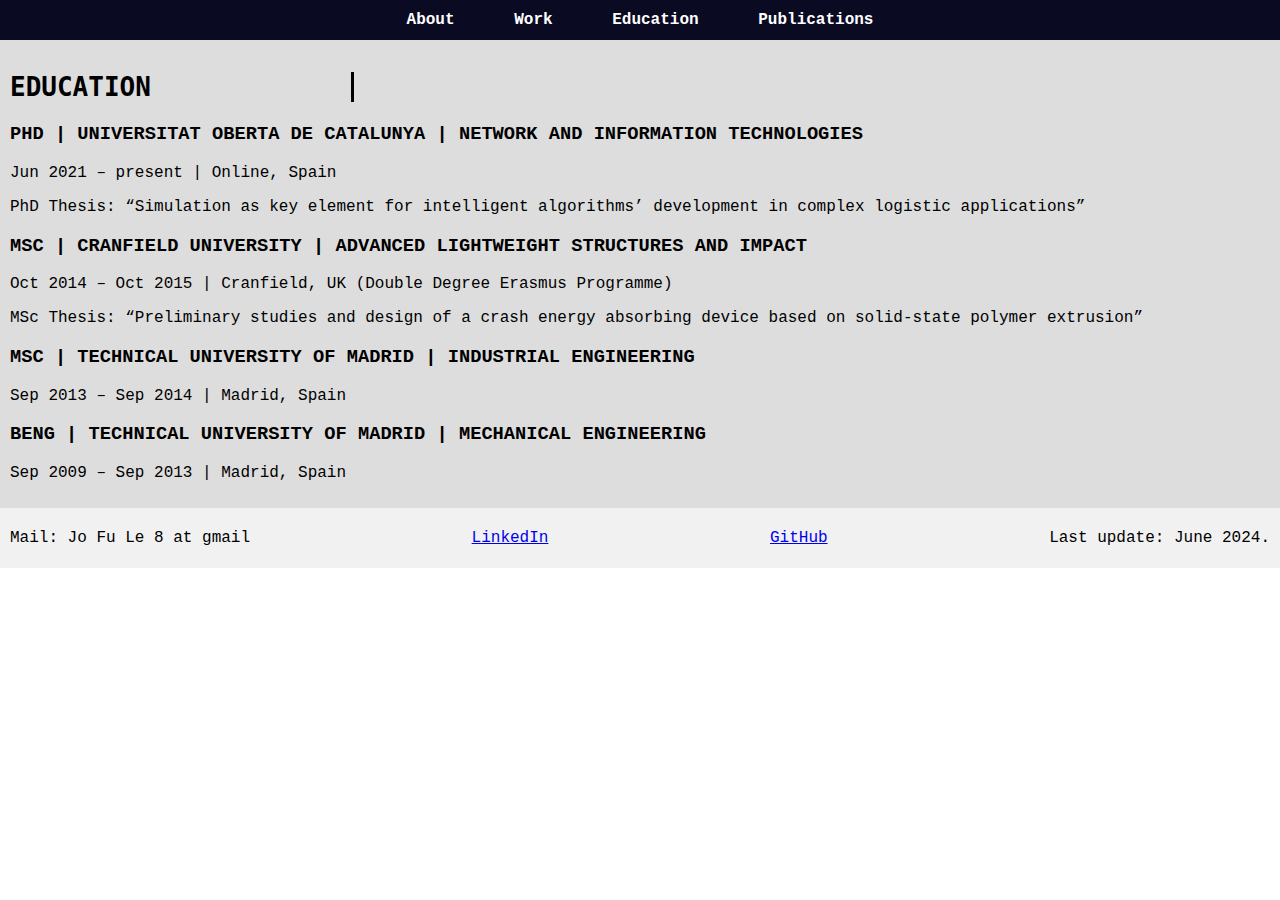
==== education.html @ 48092a1f "profile image and publications added" ====
<!DOCTYPE html>
<html lang="en">
  <head>
    <meta charset="UTF-8" />
    <title>Jonas Fuentes Leon</title>
    <meta name="viewport" content="width=device-width,initial-scale=1" />
    <meta name="description" content="" />
    <link rel="stylesheet" type="text/css" href="style.css" />
    <link rel="icon" href="favicon.png" />
    <script src="components/header.js" type="text/javascript" defer></script>
    <script src="components/footer.js" type="text/javascript" defer></script>
  </head>

  <body>
    <header-component></header-component>
    <main>
      <div class="content">
        <h2 class="typing">EDUCATION</h2>

        <h3>
          PHD | UNIVERSITAT OBERTA DE CATALUNYA | NETWORK AND INFORMATION
          TECHNOLOGIES
        </h3>
        <p>Jun 2021 – present | Online, Spain</p>
        <p>
          PhD Thesis: “Simulation as key element for intelligent algorithms’
          development in complex logistic applications”
        </p>

        <h3>
          MSC | CRANFIELD UNIVERSITY | ADVANCED LIGHTWEIGHT STRUCTURES AND
          IMPACT
        </h3>
        <p>
          Oct 2014 – Oct 2015 | Cranfield, UK (Double Degree Erasmus Programme)
        </p>
        <p>
          MSc Thesis: “Preliminary studies and design of a crash energy
          absorbing device based on solid-state polymer extrusion”
        </p>

        <h3>MSC | TECHNICAL UNIVERSITY OF MADRID | INDUSTRIAL ENGINEERING</h3>
        <p>Sep 2013 – Sep 2014 | Madrid, Spain</p>

        <h3>BENG | TECHNICAL UNIVERSITY OF MADRID | MECHANICAL ENGINEERING</h3>
        <p>Sep 2009 – Sep 2013 | Madrid, Spain</p>
      </div>
    </main>
    <footer-component></footer-component>
  </body>
</html>
---- style.css ----
* {
  box-sizing: border-box;
  /* font-family: Arial, Helvetica, sans-serif; */
  font-family: "Courier New", Courier, monospace;
}

body {
  margin: 0;
  /* font-family: Arial, Helvetica, sans-serif; */
  font-family: "Courier New", Courier, monospace;
}

/* Style the top navigation bar */
.topnav {
  overflow: hidden;
  background-color: #333;
}

/* Style the topnav links */
.topnav a {
  float: left;
  display: block;
  color: #f2f2f2;
  text-align: center;
  padding: 14px 16px;
  text-decoration: none;
}

/* Change color on hover */
.topnav a:hover {
  background-color: #ddd;
  color: black;
}

/* Style the content */
.content {
  background-color: #ddd;
  padding: 10px;
}

/* Style the footer */
.footer {
  background-color: #f1f1f1;
  padding: 10px;
}

img.profile_picture {
  border-radius: 50%;
}

.typing {
  width: 22ch;
  animation: typing 2s steps(22), blink 0.5s step-end infinite alternate;
  white-space: nowrap;
  overflow: hidden;
  border-right: 3px solid;
  font-family: monospace;
  font-size: 2em;
}

@keyframes typing {
  from {
    width: 0;
  }
}

@keyframes blink {
  50% {
    border-color: transparent;
  }
}
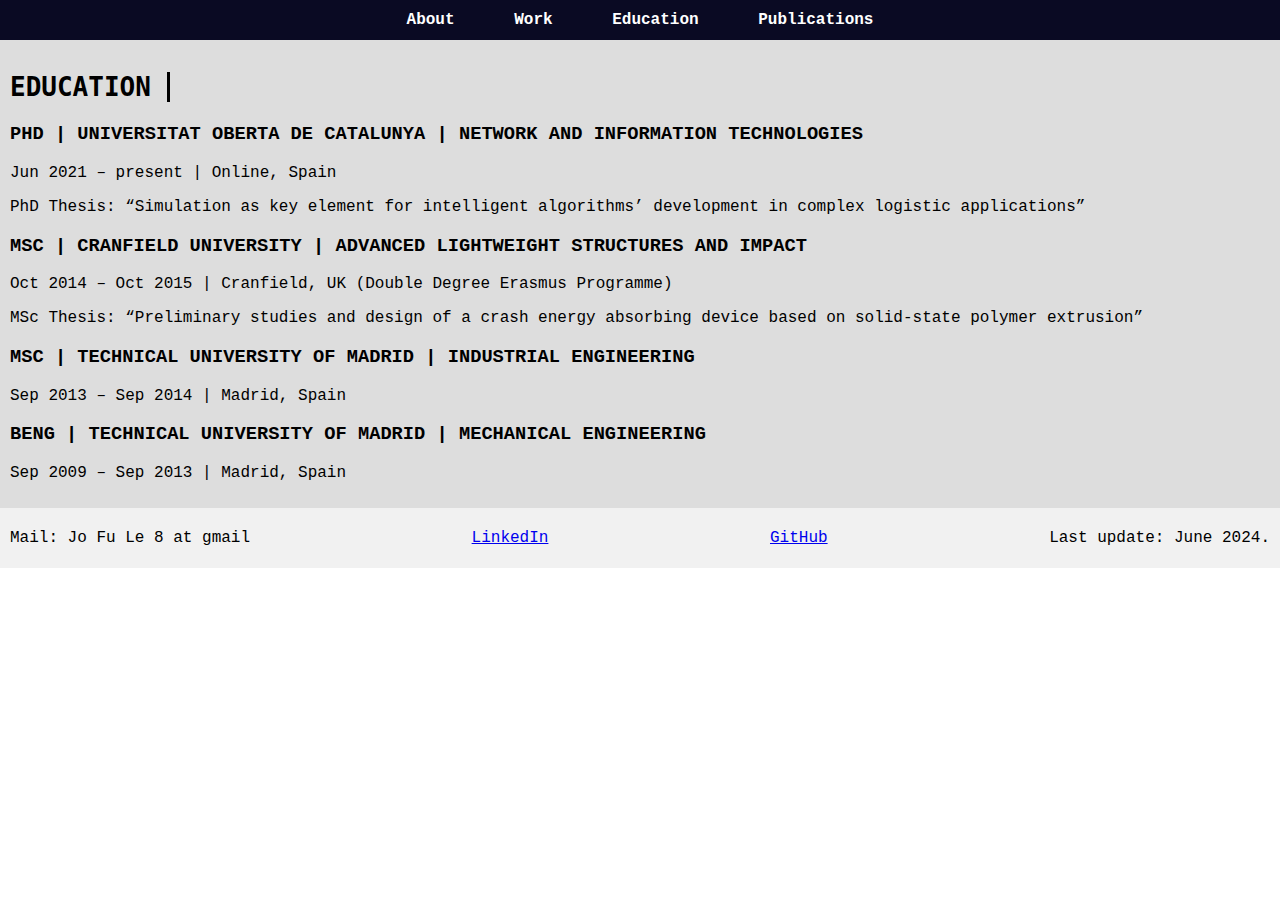
==== commit 28807018: "animations and drawing added" ====
--- a/education.html
+++ b/education.html
@@ -15,7 +15,7 @@
     <header-component></header-component>
     <main>
       <div class="content">
-        <h2 class="typing">EDUCATION</h2>
+        <h2 class="typing-10">EDUCATION</h2>
 
         <h3>
           PHD | UNIVERSITAT OBERTA DE CATALUNYA | NETWORK AND INFORMATION
--- a/style.css
+++ b/style.css
@@ -1,11 +1,12 @@
 * {
-  box-sizing: border-box;
+  /* box-sizing: border-box; */
   /* font-family: Arial, Helvetica, sans-serif; */
   font-family: "Courier New", Courier, monospace;
 }
 
 body {
   margin: 0;
+  padding: 0;
   /* font-family: Arial, Helvetica, sans-serif; */
   font-family: "Courier New", Courier, monospace;
 }
@@ -48,7 +49,37 @@
   border-radius: 50%;
 }
 
-.typing {
+.typing-15 {
+  width: 16ch;
+  animation: typing 2s steps(16), blink 0.5s step-end infinite alternate;
+  white-space: nowrap;
+  overflow: hidden;
+  border-right: 3px solid;
+  font-family: monospace;
+  font-size: 2em;
+}
+
+.typing-19 {
+  width: 19ch;
+  animation: typing 2s steps(19), blink 0.5s step-end infinite alternate;
+  white-space: nowrap;
+  overflow: hidden;
+  border-right: 3px solid;
+  font-family: monospace;
+  font-size: 2em;
+}
+
+.typing-10 {
+  width: 10ch;
+  animation: typing 2s steps(10), blink 0.5s step-end infinite alternate;
+  white-space: nowrap;
+  overflow: hidden;
+  border-right: 3px solid;
+  font-family: monospace;
+  font-size: 2em;
+}
+
+.typing-22 {
   width: 22ch;
   animation: typing 2s steps(22), blink 0.5s step-end infinite alternate;
   white-space: nowrap;
@@ -69,3 +100,22 @@
     border-color: transparent;
   }
 }
+
+.container {
+  height: 100%;
+  display: flex;
+  flex-direction: column;
+}
+
+.container-2 {
+  height: 100%;
+  display: flex;
+}
+
+.drawing-board {
+  background-image: url("images/Jonas_Foto.png");
+  background-repeat: no-repeat;
+  background-position: center;
+  /* background-attachment: fixed; */
+  background-size: cover;
+}
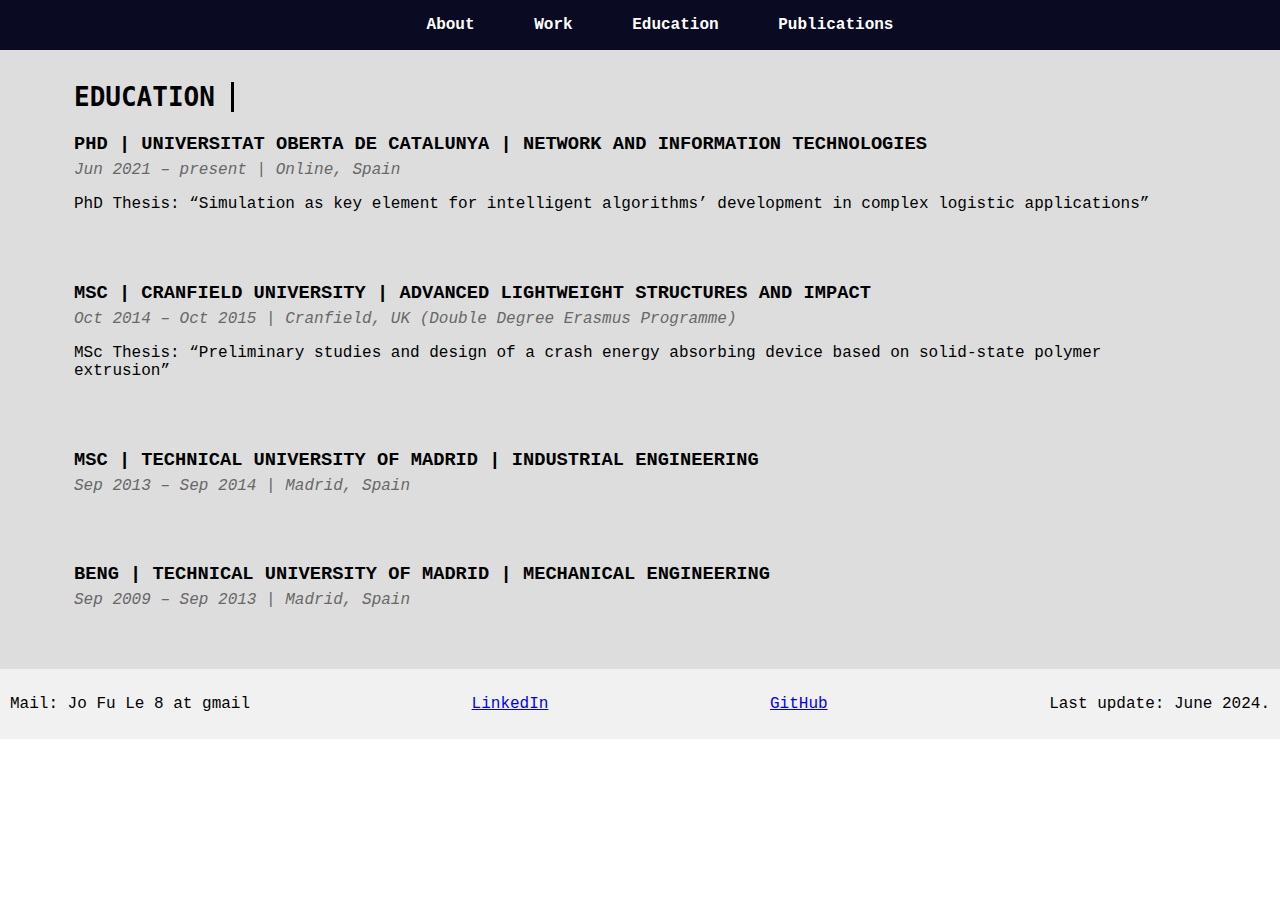
==== commit 16587069: "reponsive about section" ====
--- a/education.html
+++ b/education.html
@@ -14,37 +14,54 @@
   <body>
     <header-component></header-component>
     <main>
-      <div class="content">
-        <h2 class="typing-10">EDUCATION</h2>
+      <section class="container">
+        <div class="container-page">
+          <div class="content">
+            <h2 class="typing-10">EDUCATION</h2>
 
-        <h3>
-          PHD | UNIVERSITAT OBERTA DE CATALUNYA | NETWORK AND INFORMATION
-          TECHNOLOGIES
-        </h3>
-        <p>Jun 2021 – present | Online, Spain</p>
-        <p>
-          PhD Thesis: “Simulation as key element for intelligent algorithms’
-          development in complex logistic applications”
-        </p>
+            <div class="element_card">
+              <h3>
+                PHD | UNIVERSITAT OBERTA DE CATALUNYA | NETWORK AND INFORMATION
+                TECHNOLOGIES
+              </h3>
+              <p class="card_sub_title">Jun 2021 – present | Online, Spain</p>
+              <p>
+                PhD Thesis: “Simulation as key element for intelligent
+                algorithms’ development in complex logistic applications”
+              </p>
+            </div>
 
-        <h3>
-          MSC | CRANFIELD UNIVERSITY | ADVANCED LIGHTWEIGHT STRUCTURES AND
-          IMPACT
-        </h3>
-        <p>
-          Oct 2014 – Oct 2015 | Cranfield, UK (Double Degree Erasmus Programme)
-        </p>
-        <p>
-          MSc Thesis: “Preliminary studies and design of a crash energy
-          absorbing device based on solid-state polymer extrusion”
-        </p>
+            <div class="element_card">
+              <h3>
+                MSC | CRANFIELD UNIVERSITY | ADVANCED LIGHTWEIGHT STRUCTURES AND
+                IMPACT
+              </h3>
+              <p class="card_sub_title">
+                Oct 2014 – Oct 2015 | Cranfield, UK (Double Degree Erasmus
+                Programme)
+              </p>
+              <p>
+                MSc Thesis: “Preliminary studies and design of a crash energy
+                absorbing device based on solid-state polymer extrusion”
+              </p>
+            </div>
 
-        <h3>MSC | TECHNICAL UNIVERSITY OF MADRID | INDUSTRIAL ENGINEERING</h3>
-        <p>Sep 2013 – Sep 2014 | Madrid, Spain</p>
+            <div class="element_card">
+              <h3>
+                MSC | TECHNICAL UNIVERSITY OF MADRID | INDUSTRIAL ENGINEERING
+              </h3>
+              <p class="card_sub_title">Sep 2013 – Sep 2014 | Madrid, Spain</p>
+            </div>
 
-        <h3>BENG | TECHNICAL UNIVERSITY OF MADRID | MECHANICAL ENGINEERING</h3>
-        <p>Sep 2009 – Sep 2013 | Madrid, Spain</p>
-      </div>
+            <div class="element_card">
+              <h3>
+                BENG | TECHNICAL UNIVERSITY OF MADRID | MECHANICAL ENGINEERING
+              </h3>
+              <p class="card_sub_title">Sep 2009 – Sep 2013 | Madrid, Spain</p>
+            </div>
+          </div>
+        </div>
+      </section>
     </main>
     <footer-component></footer-component>
   </body>
--- a/style.css
+++ b/style.css
@@ -11,37 +11,16 @@
   font-family: "Courier New", Courier, monospace;
 }
 
-/* Style the top navigation bar */
-.topnav {
-  overflow: hidden;
-  background-color: #333;
+h3 {
+  margin-bottom: -10px;
 }
 
-/* Style the topnav links */
-.topnav a {
-  float: left;
-  display: block;
-  color: #f2f2f2;
-  text-align: center;
-  padding: 14px 16px;
-  text-decoration: none;
-}
-
-/* Change color on hover */
-.topnav a:hover {
-  background-color: #ddd;
-  color: black;
-}
+/* Style the topnav in header.js */
+/* Style the footer in footer.js */
 
 /* Style the content */
 .content {
   background-color: #ddd;
-  padding: 10px;
-}
-
-/* Style the footer */
-.footer {
-  background-color: #f1f1f1;
   padding: 10px;
 }
 
@@ -105,11 +84,35 @@
   height: 100%;
   display: flex;
   flex-direction: column;
+  /* justify-content: center; */
+  align-items: center;
+  background-color: #ddd;
 }
 
-.container-2 {
+.container-about {
   height: 100%;
+  width: 70%;
   display: flex;
+  justify-content: center;
+  align-items: center;
+}
+
+@media screen and (max-width: 600px) {
+  .container-about {
+    float: none;
+    display: block;
+    text-align: left;
+    justify-content: center;
+    align-items: center;
+  }
+}
+
+.container-page {
+  height: 100%;
+  width: 90%;
+  display: flex;
+  justify-content: center;
+  align-items: center;
 }
 
 .drawing-board {
@@ -119,3 +122,13 @@
   /* background-attachment: fixed; */
   background-size: cover;
 }
+
+.element_card {
+  background-color: #ddd;
+  padding-bottom: 3%;
+}
+
+.card_sub_title {
+  font-style: italic;
+  color: #686868;
+}
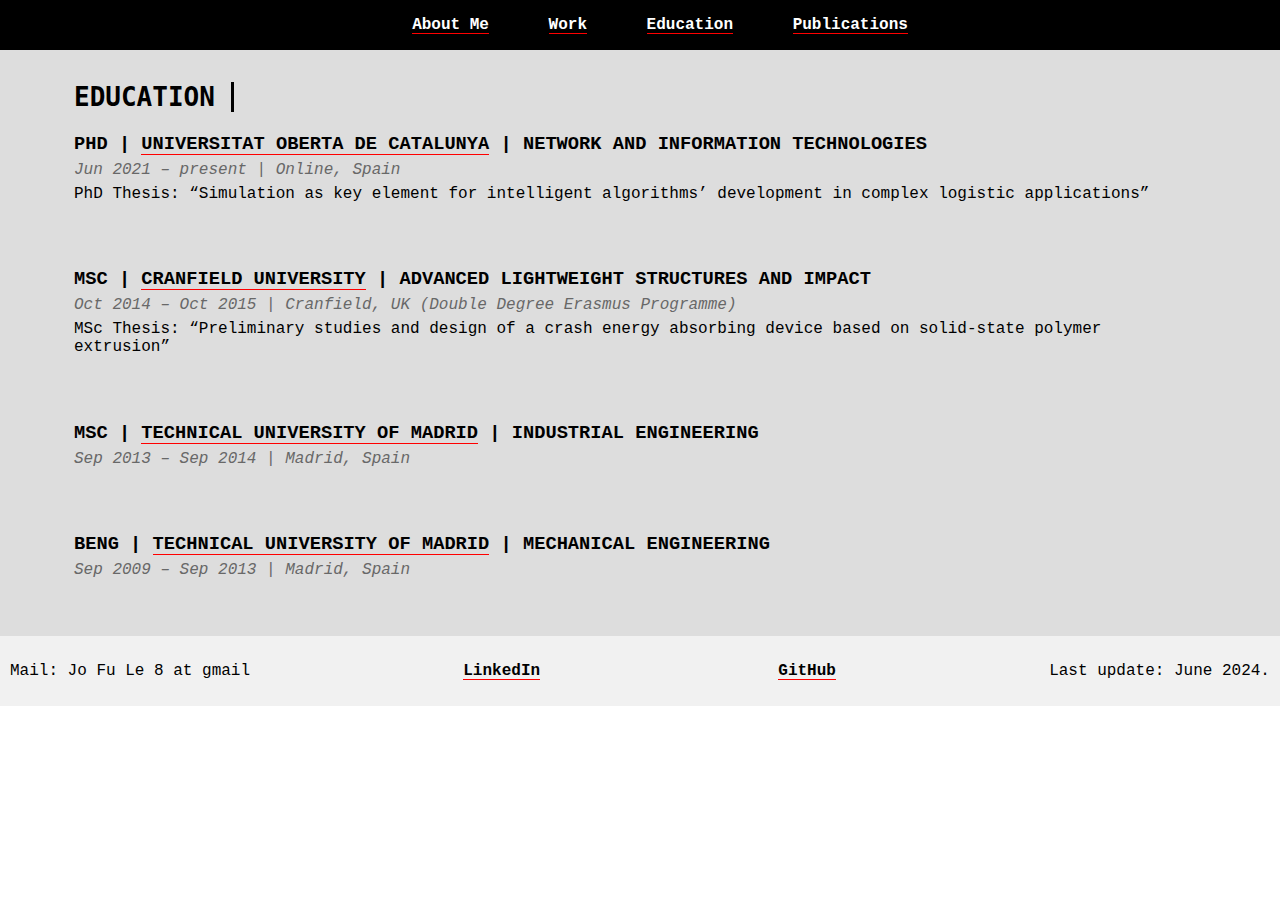
==== commit d5e9310a: "link format modified" ====
--- a/education.html
+++ b/education.html
@@ -21,8 +21,11 @@
 
             <div class="element_card">
               <h3>
-                PHD | UNIVERSITAT OBERTA DE CATALUNYA | NETWORK AND INFORMATION
-                TECHNOLOGIES
+                PHD |
+                <a href="https://www.uoc.edu/"
+                  >UNIVERSITAT OBERTA DE CATALUNYA</a
+                >
+                | NETWORK AND INFORMATION TECHNOLOGIES
               </h3>
               <p class="card_sub_title">Jun 2021 – present | Online, Spain</p>
               <p>
@@ -33,8 +36,9 @@
 
             <div class="element_card">
               <h3>
-                MSC | CRANFIELD UNIVERSITY | ADVANCED LIGHTWEIGHT STRUCTURES AND
-                IMPACT
+                MSC |
+                <a href="https://www.cranfield.ac.uk/">CRANFIELD UNIVERSITY</a>
+                | ADVANCED LIGHTWEIGHT STRUCTURES AND IMPACT
               </h3>
               <p class="card_sub_title">
                 Oct 2014 – Oct 2015 | Cranfield, UK (Double Degree Erasmus
@@ -48,14 +52,18 @@
 
             <div class="element_card">
               <h3>
-                MSC | TECHNICAL UNIVERSITY OF MADRID | INDUSTRIAL ENGINEERING
+                MSC |
+                <a href="https://www.upm.es/">TECHNICAL UNIVERSITY OF MADRID</a>
+                | INDUSTRIAL ENGINEERING
               </h3>
               <p class="card_sub_title">Sep 2013 – Sep 2014 | Madrid, Spain</p>
             </div>
 
             <div class="element_card">
               <h3>
-                BENG | TECHNICAL UNIVERSITY OF MADRID | MECHANICAL ENGINEERING
+                BENG |
+                <a href="https://www.upm.es/">TECHNICAL UNIVERSITY OF MADRID</a>
+                | MECHANICAL ENGINEERING
               </h3>
               <p class="card_sub_title">Sep 2009 – Sep 2013 | Madrid, Spain</p>
             </div>
--- a/style.css
+++ b/style.css
@@ -13,6 +13,22 @@
 
 h3 {
   margin-bottom: -10px;
+}
+
+p {
+  margin-bottom: -10px;
+}
+
+a {
+  font-weight: 700;
+  /* margin: 0 25px; */
+  color: #000000;
+  text-decoration: none;
+  box-shadow: inset 0 -1px 0 0 #ff0000;
+}
+a:hover {
+  padding-bottom: 5px;
+  box-shadow: inset 0 -4px 0 0 #ff0000;
 }
 
 /* Style the topnav in header.js */
@@ -125,7 +141,7 @@
 
 .element_card {
   background-color: #ddd;
-  padding-bottom: 3%;
+  padding-bottom: 5%;
 }
 
 .card_sub_title {
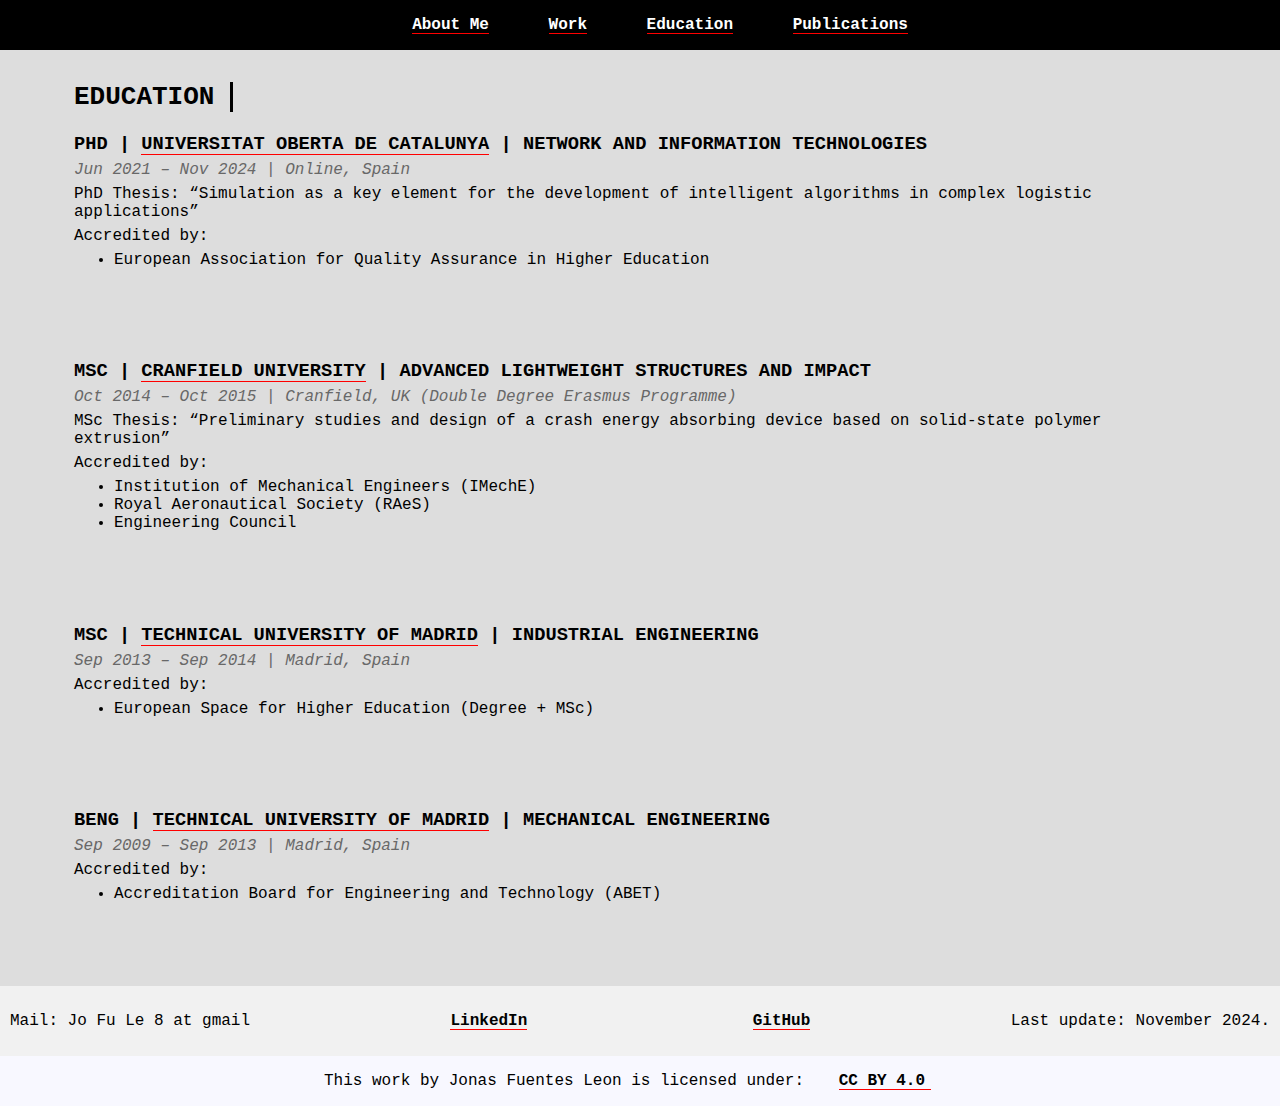
==== commit 67d1c4e0: "update to cv - nov24" ====
--- a/education.html
+++ b/education.html
@@ -27,11 +27,17 @@
                 >
                 | NETWORK AND INFORMATION TECHNOLOGIES
               </h3>
-              <p class="card_sub_title">Jun 2021 – present | Online, Spain</p>
+              <p class="card_sub_title">Jun 2021 – Nov 2024 | Online, Spain</p>
               <p>
-                PhD Thesis: “Simulation as key element for intelligent
-                algorithms’ development in complex logistic applications”
+                PhD Thesis: “Simulation as a key element for the development of
+                intelligent algorithms in complex logistic applications”
               </p>
+              <p>Accredited by:</p>
+              <ul>
+                <li>
+                  European Association for Quality Assurance in Higher Education
+                </li>
+              </ul>
             </div>
 
             <div class="element_card">
@@ -48,6 +54,12 @@
                 MSc Thesis: “Preliminary studies and design of a crash energy
                 absorbing device based on solid-state polymer extrusion”
               </p>
+              <p>Accredited by:</p>
+              <ul>
+                <li>Institution of Mechanical Engineers (IMechE)</li>
+                <li>Royal Aeronautical Society (RAeS)</li>
+                <li>Engineering Council</li>
+              </ul>
             </div>
 
             <div class="element_card">
@@ -57,6 +69,10 @@
                 | INDUSTRIAL ENGINEERING
               </h3>
               <p class="card_sub_title">Sep 2013 – Sep 2014 | Madrid, Spain</p>
+              <p>Accredited by:</p>
+              <ul>
+                <li>European Space for Higher Education (Degree + MSc)</li>
+              </ul>
             </div>
 
             <div class="element_card">
@@ -66,6 +82,12 @@
                 | MECHANICAL ENGINEERING
               </h3>
               <p class="card_sub_title">Sep 2009 – Sep 2013 | Madrid, Spain</p>
+              <p>Accredited by:</p>
+              <ul>
+                <li>
+                  Accreditation Board for Engineering and Technology (ABET)
+                </li>
+              </ul>
             </div>
           </div>
         </div>
--- a/style.css
+++ b/style.css
@@ -17,6 +17,30 @@
 
 p {
   margin-bottom: -10px;
+}
+
+.presentation {
+  margin-bottom: 20px;
+  text-align: justify;
+  text-justify: inter-word;
+  height: 100%;
+  width: 70%;
+  display: flex;
+  justify-content: center;
+  align-items: center;
+}
+
+.intro {
+  margin-bottom: 20px;
+  text-align: justify;
+  text-justify: inter-word;
+}
+
+.intro-2 {
+  margin-bottom: 20px;
+  text-align: justify;
+  text-justify: inter-word;
+  margin-left: 10px;
 }
 
 a {
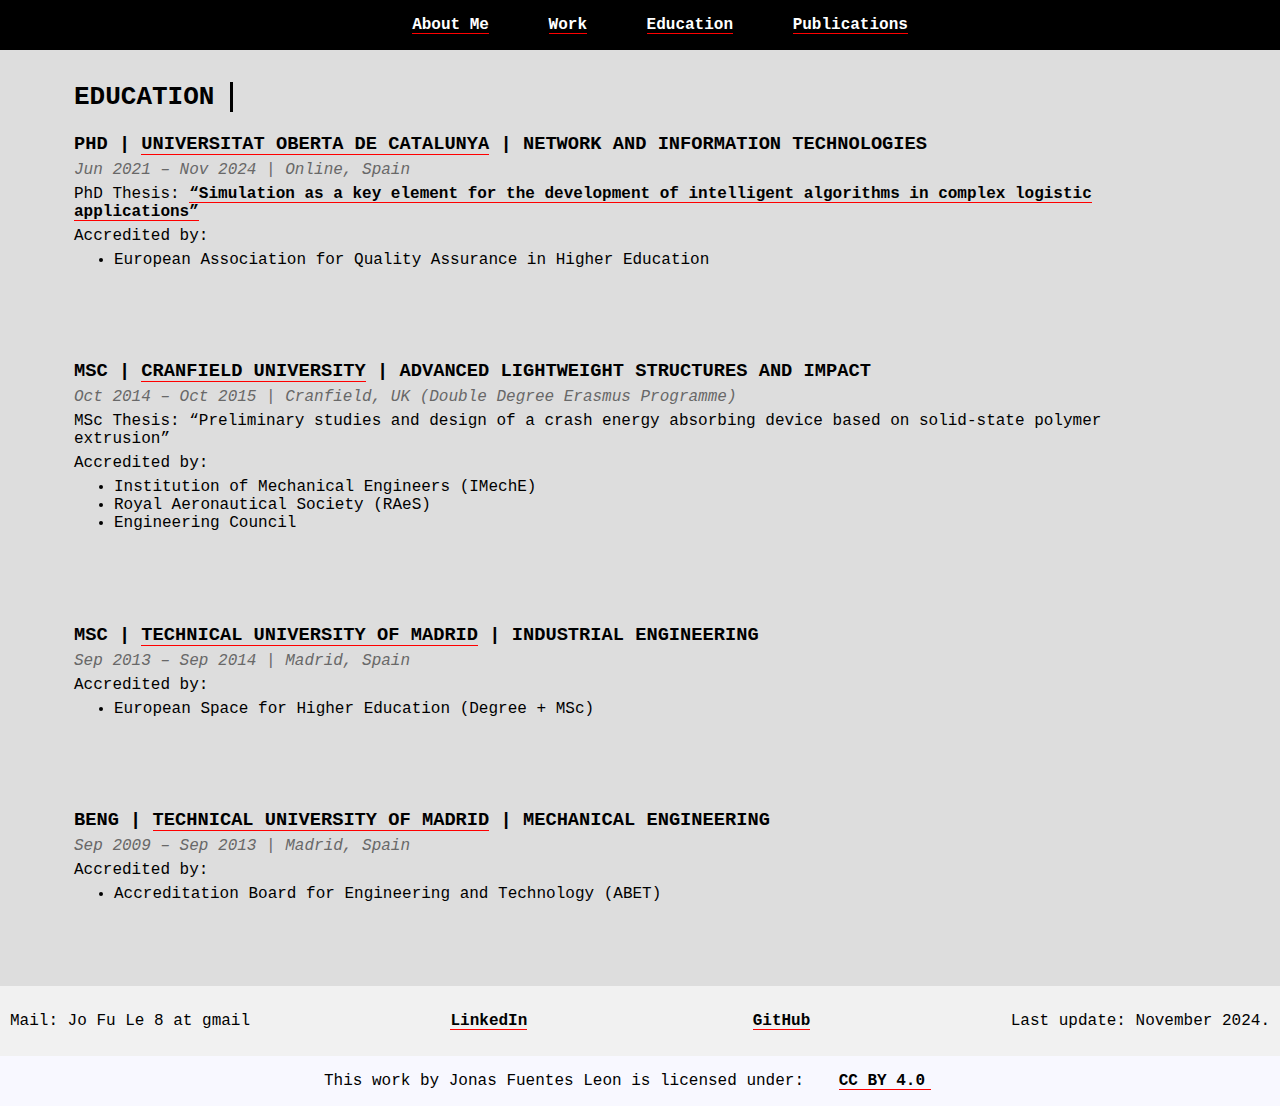
==== commit ed3a1f3c: "correct links and responsiveness of index" ====
--- a/education.html
+++ b/education.html
@@ -22,15 +22,24 @@
             <div class="element_card">
               <h3>
                 PHD |
-                <a href="https://www.uoc.edu/"
+                <a
+                  href="https://www.uoc.edu/"
+                  target="_blank"
+                  rel="noopener noreferrer"
                   >UNIVERSITAT OBERTA DE CATALUNYA</a
                 >
                 | NETWORK AND INFORMATION TECHNOLOGIES
               </h3>
               <p class="card_sub_title">Jun 2021 – Nov 2024 | Online, Spain</p>
               <p>
-                PhD Thesis: “Simulation as a key element for the development of
-                intelligent algorithms in complex logistic applications”
+                PhD Thesis:
+                <a
+                  href="http://hdl.handle.net/10803/692542"
+                  target="_blank"
+                  rel="noopener noreferrer"
+                  >“Simulation as a key element for the development of
+                  intelligent algorithms in complex logistic applications”
+                </a>
               </p>
               <p>Accredited by:</p>
               <ul>
@@ -43,7 +52,12 @@
             <div class="element_card">
               <h3>
                 MSC |
-                <a href="https://www.cranfield.ac.uk/">CRANFIELD UNIVERSITY</a>
+                <a
+                  href="https://www.cranfield.ac.uk/"
+                  target="_blank"
+                  rel="noopener noreferrer"
+                  >CRANFIELD UNIVERSITY</a
+                >
                 | ADVANCED LIGHTWEIGHT STRUCTURES AND IMPACT
               </h3>
               <p class="card_sub_title">
@@ -65,7 +79,12 @@
             <div class="element_card">
               <h3>
                 MSC |
-                <a href="https://www.upm.es/">TECHNICAL UNIVERSITY OF MADRID</a>
+                <a
+                  href="https://www.upm.es/"
+                  target="_blank"
+                  rel="noopener noreferrer"
+                  >TECHNICAL UNIVERSITY OF MADRID</a
+                >
                 | INDUSTRIAL ENGINEERING
               </h3>
               <p class="card_sub_title">Sep 2013 – Sep 2014 | Madrid, Spain</p>
@@ -78,7 +97,12 @@
             <div class="element_card">
               <h3>
                 BENG |
-                <a href="https://www.upm.es/">TECHNICAL UNIVERSITY OF MADRID</a>
+                <a
+                  href="https://www.upm.es/"
+                  target="_blank"
+                  rel="noopener noreferrer"
+                  >TECHNICAL UNIVERSITY OF MADRID</a
+                >
                 | MECHANICAL ENGINEERING
               </h3>
               <p class="card_sub_title">Sep 2009 – Sep 2013 | Madrid, Spain</p>
--- a/style.css
+++ b/style.css
@@ -32,14 +32,14 @@
 
 .intro {
   margin-bottom: 20px;
-  text-align: justify;
-  text-justify: inter-word;
+  /* text-align: justify; */
+  /* text-justify: inter-word; */
 }
 
 .intro-2 {
   margin-bottom: 20px;
-  text-align: justify;
-  text-justify: inter-word;
+  /* text-align: justify; */
+  /* text-justify: inter-word; */
   margin-left: 10px;
 }
 
@@ -137,7 +137,7 @@
   align-items: center;
 }
 
-@media screen and (max-width: 600px) {
+@media screen and (max-width: 1220px) {
   .container-about {
     float: none;
     display: block;
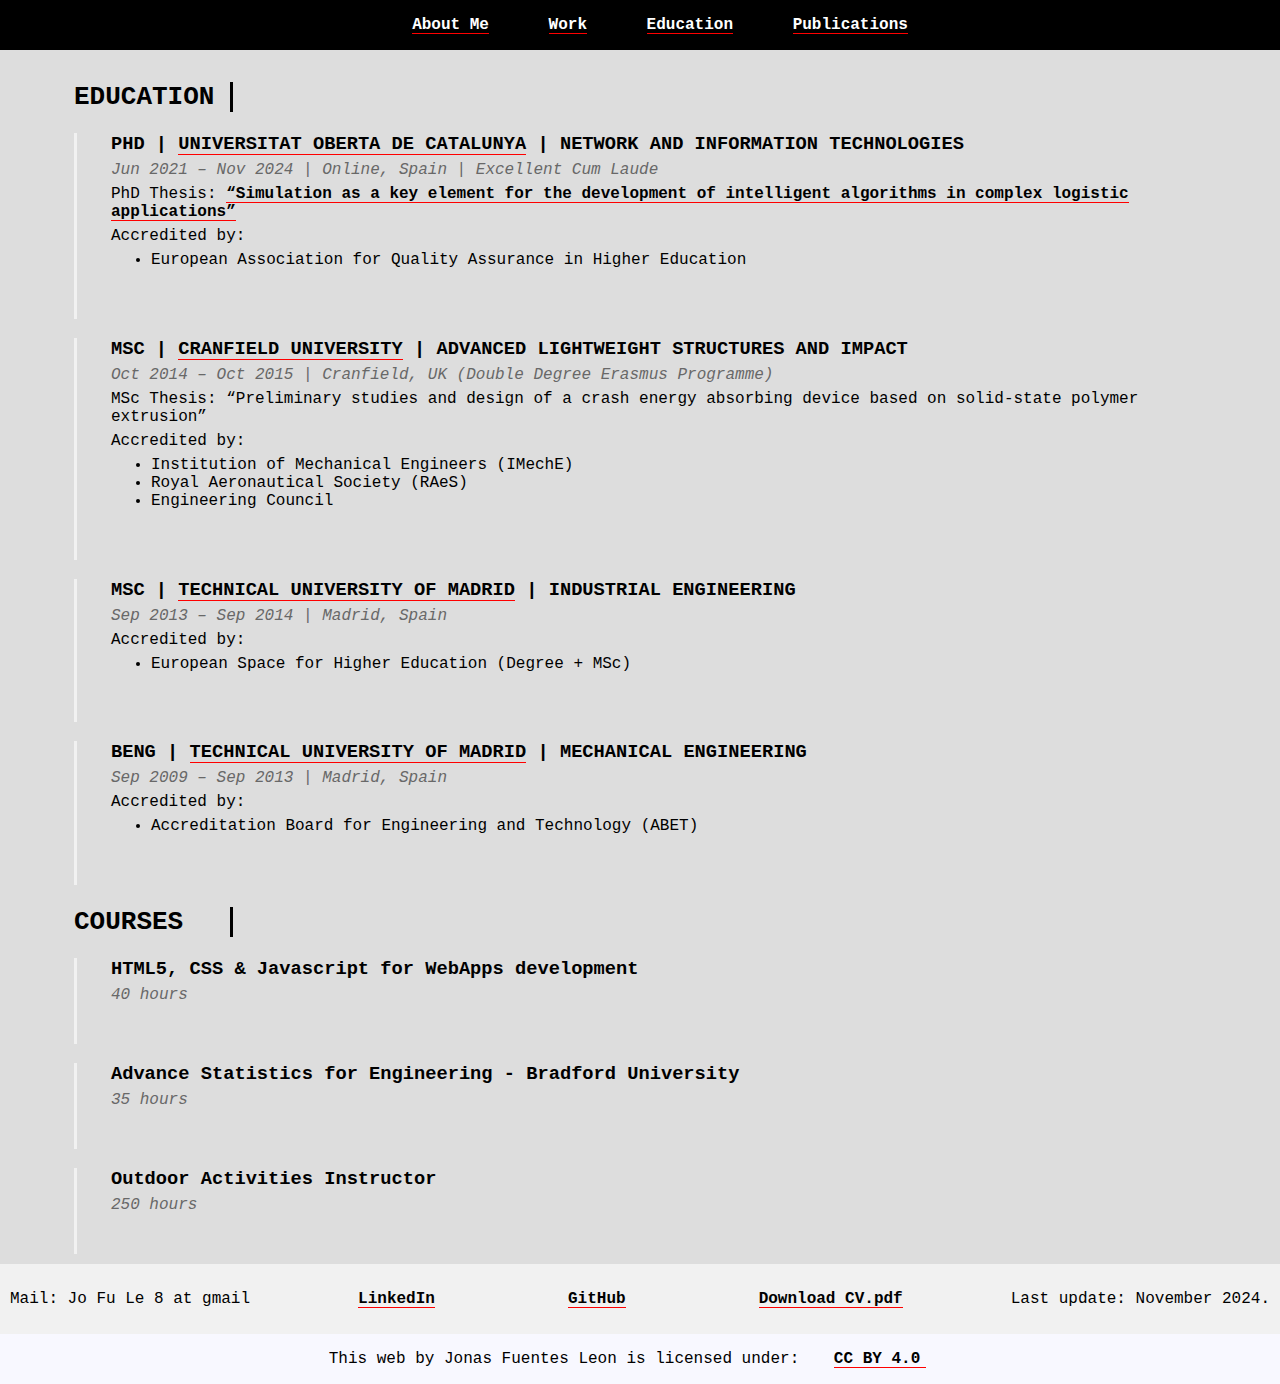
==== commit 1e5e1469: "update work experience and add courses" ====
--- a/education.html
+++ b/education.html
@@ -30,7 +30,9 @@
                 >
                 | NETWORK AND INFORMATION TECHNOLOGIES
               </h3>
-              <p class="card_sub_title">Jun 2021 – Nov 2024 | Online, Spain</p>
+              <p class="card_sub_title">
+                Jun 2021 – Nov 2024 | Online, Spain | Excellent Cum Laude
+              </p>
               <p>
                 PhD Thesis:
                 <a
@@ -113,6 +115,26 @@
                 </li>
               </ul>
             </div>
+
+            <h2 class="typing-10">COURSES</h2>
+
+            <div class="element_card">
+              <h3>HTML5, CSS & Javascript for WebApps development</h3>
+              <p class="card_sub_title">40 hours</p>
+              <p></p>
+            </div>
+
+            <div class="element_card">
+              <h3>Advance Statistics for Engineering - Bradford University</h3>
+              <p class="card_sub_title">35 hours</p>
+              <p></p>
+            </div>
+
+            <div class="element_card">
+              <h3>Outdoor Activities Instructor</h3>
+              <p class="card_sub_title">250 hours</p>
+              <p></p>
+            </div>
           </div>
         </div>
       </section>
--- a/style.css
+++ b/style.css
@@ -41,6 +41,7 @@
   /* text-align: justify; */
   /* text-justify: inter-word; */
   margin-left: 10px;
+  margin-right: 10px;
 }
 
 a {
@@ -155,6 +156,11 @@
   align-items: center;
 }
 
+.container-about {
+  height: 100%;
+  width: 90%;
+}
+
 .drawing-board {
   background-image: url("images/Jonas_Foto.png");
   background-repeat: no-repeat;
@@ -165,7 +171,10 @@
 
 .element_card {
   background-color: #ddd;
-  padding-bottom: 5%;
+  padding-bottom: 3%;
+  border-left-style: solid;
+  border-left-color: #f1f1f1;
+  padding-left: 3%;
 }
 
 .card_sub_title {
